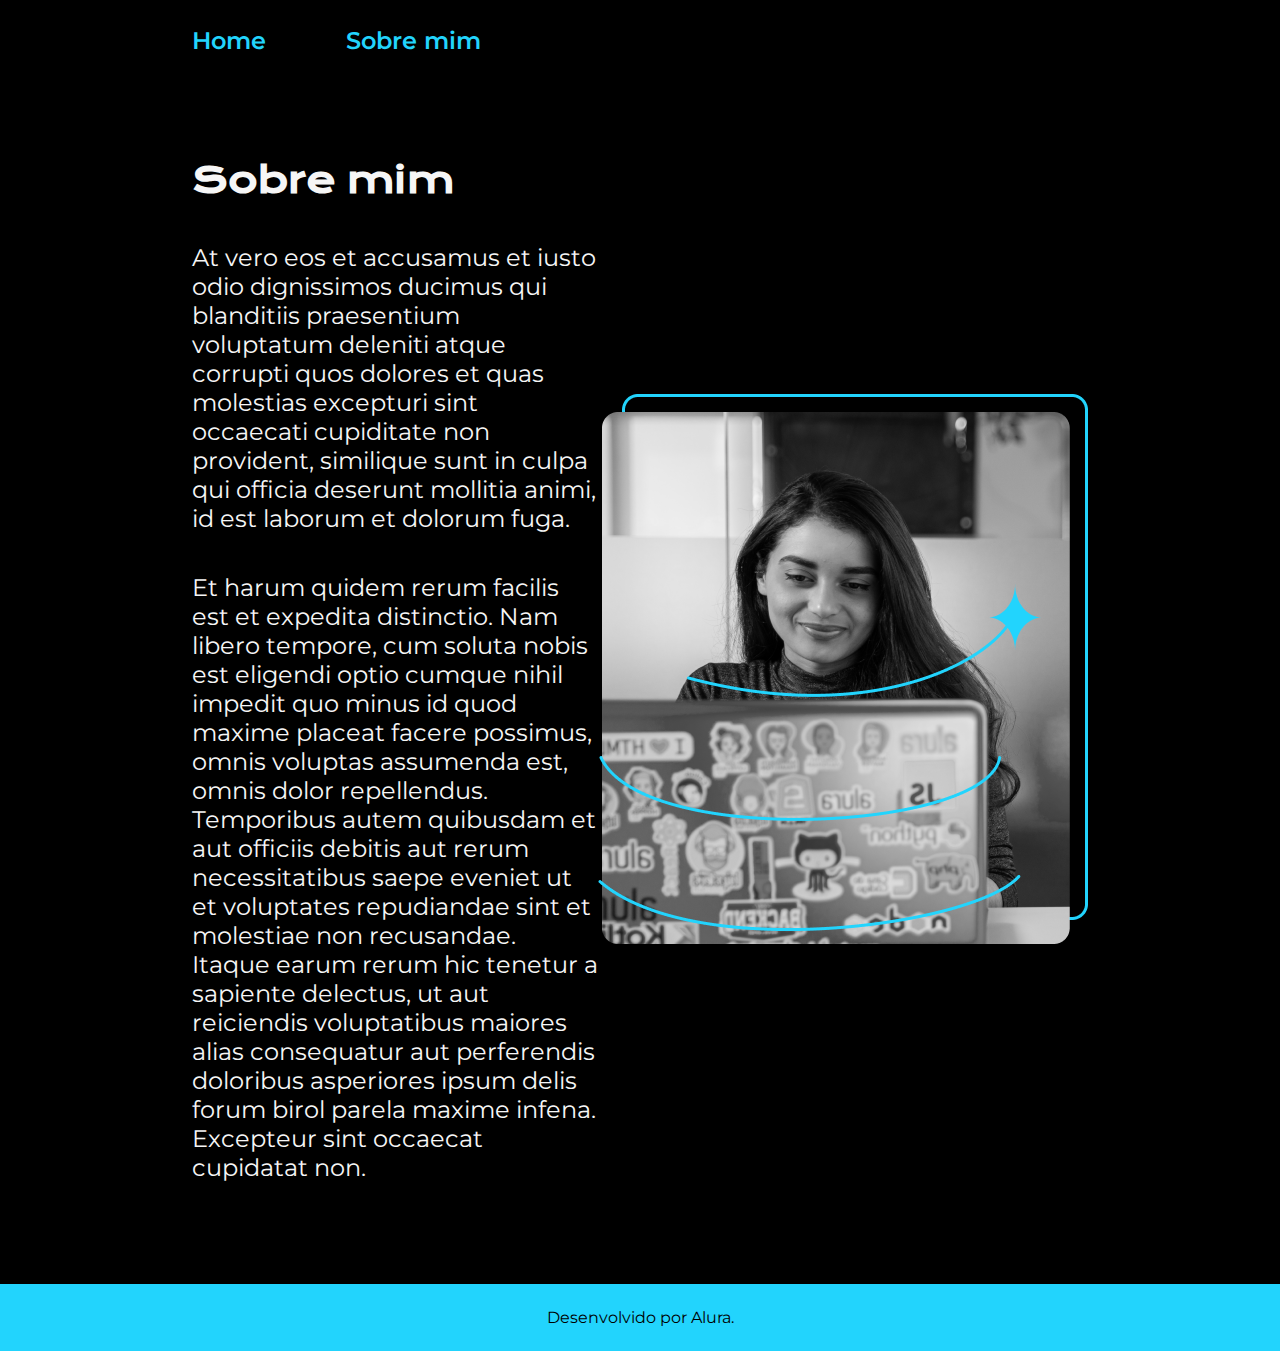
==== about.html @ ad11fc0b "Cabeçalho, footer e variáveis CSS" ====
<!DOCTYPE html>
<html>
    <head>
        <meta charset="UTF-8">
        <meta http-equiv="X-UA-Compatible" content="IE=edge">
        <meta name="viewport" content="width=device-width, initial-scale=1.0">
        <meta name="description" content="This is my portfolio website.">
        <meta name="keywords" content="portfolio, web development, projects">
        <link rel="stylesheet" href="styles/style.css">
        <title>Portfolio</title>
    </head>
    <body>
        <header class="cabecalho">
            <nav class="cabecalho__menu">
                <a class="cabecalho__menu__link" href="index.html">Home</a>
                <a class="cabecalho__menu__link" href="about.html">Sobre mim</a>
            </nav>
        </header>
        <main class="apresentacao">
            <section class="apresentacao__conteudo">
                <h2 class="apresentacao__conteudo__titulo">Sobre mim</h2>
                <p class="apresentacao__conteudo__texto">At vero eos et accusamus et iusto odio dignissimos ducimus qui blanditiis praesentium voluptatum deleniti atque corrupti
                quos dolores et quas molestias excepturi sint occaecati cupiditate non provident, similique sunt in culpa qui officia
                deserunt mollitia animi, id est laborum et dolorum fuga.</p>
                <p class="apresentacao__conteudo__texto">
                    Et harum quidem rerum facilis est et expedita distinctio. Nam libero tempore, cum soluta nobis est eligendi optio cumque
                    nihil impedit quo minus id quod maxime placeat facere possimus, omnis voluptas assumenda est, omnis dolor repellendus.
                    Temporibus autem quibusdam et aut officiis debitis aut rerum necessitatibus saepe eveniet ut et voluptates repudiandae
                    sint et molestiae non recusandae. Itaque earum rerum hic tenetur a sapiente delectus, ut aut reiciendis voluptatibus
                    maiores alias consequatur aut perferendis doloribus asperiores ipsum delis forum birol parela maxime infena. Excepteur
                    sint occaecat cupidatat non.
                </p>
            </section>
            <img src="assets/Imagem.png" alt="Foto da Joana Santos programando">
        </main>
        <footer>
            <p class="rodape">Desenvolvido por Alura.</p>
        </footer>
    </body>
</html>
---- styles/style.css ----
@import url('https://fonts.googleapis.com/css2?family=Krona+One&display=swap');
@import url('https://fonts.googleapis.com/css2?family=Krona+One&family=Montserrat&display=swap');

* {
    margin: 0;
    padding: 0;
}

:root{
    --cor-principal: #000;
    --cor-segundaria: #f6f6f6;
    --cor-terciaria: #22D4FD;
    --cor-hover: #077f9a;
}

/* box-sizing: Ajuda a manter o elemento filho dentro do pai */
body{
    box-sizing: border-box;
    background-color: var(--cor-principal);
    color: var(--cor-segundaria)
}


.cabecalho{
    padding: 2% 0% 0% 15%;
}

.cabecalho__menu{
    display: flex;
    gap: 80px;

}

.cabecalho__menu__link{
    color: var(--cor-terciaria);
    font-family: 'Montserrat', sans-serif;
    font-size: 24px;
    font-weight: 600;
    text-decoration: none;
}

.cabecalho__menu__link:hover{
    color: var(--cor-hover);
    transition: 0.5s;
}

.titulo-destaque{
    color: var(--cor-terciaria);
}

.apresentacao{
    padding: 8% 15%;
    display: flex;
    align-items: center;
    justify-content: space-between;
}

.apresentacao__conteudo{
    width: 615px;
    display: flex;
    flex-direction: column;
    gap: 40px;
}

.apresentacao__conteudo__titulo{
    font-family: 'Krona One', sans-serif;
    font-size: 36px;
}

.apresentacao__conteudo__texto{
    font-size: 24px;
    font-family: 'Montserrat', sans-serif;
}

.apresentacao__conteudo__links{
    display: flex;
    flex-direction: column;
    justify-content: space-between;
    align-items: center;
    gap: 32px;
}

.apresentacao__conteudo__links__subtitulo{
    font-family: 'Krona One', sans-serif;
    font-size: 24px;
}

.apresentacao__conteudo_links__item{
    display: flex;
    flex-direction: row;
    align-items: flex-end;
    gap: 0 16px;
}

.apresentacao__conteudo__links__link{
    display: flex;
    justify-content: center;
    gap: 16px;
    align-items: center;
    color: var(--cor-segundaria);
    width: 280px;
    text-align: center;
    border-radius: 16px;
    border: 2px solid var(--cor-terciaria);
    font-size: 24px;
    font-weight: 600;
    padding: 21.5px 0;
    font-family: 'Montserrat', sans-serif;
    text-decoration: none;
}

.apresentacao__conteudo__links__link:hover{
    background-color: var(--cor-hover);
    transition: 0.5s;
}

.rodape{
    text-align: center;
    padding: 24px 0;
    font-family: 'Montserrat', sans-serif;
    color: var(--cor-principal);
    background-color: var(--cor-terciaria);
}
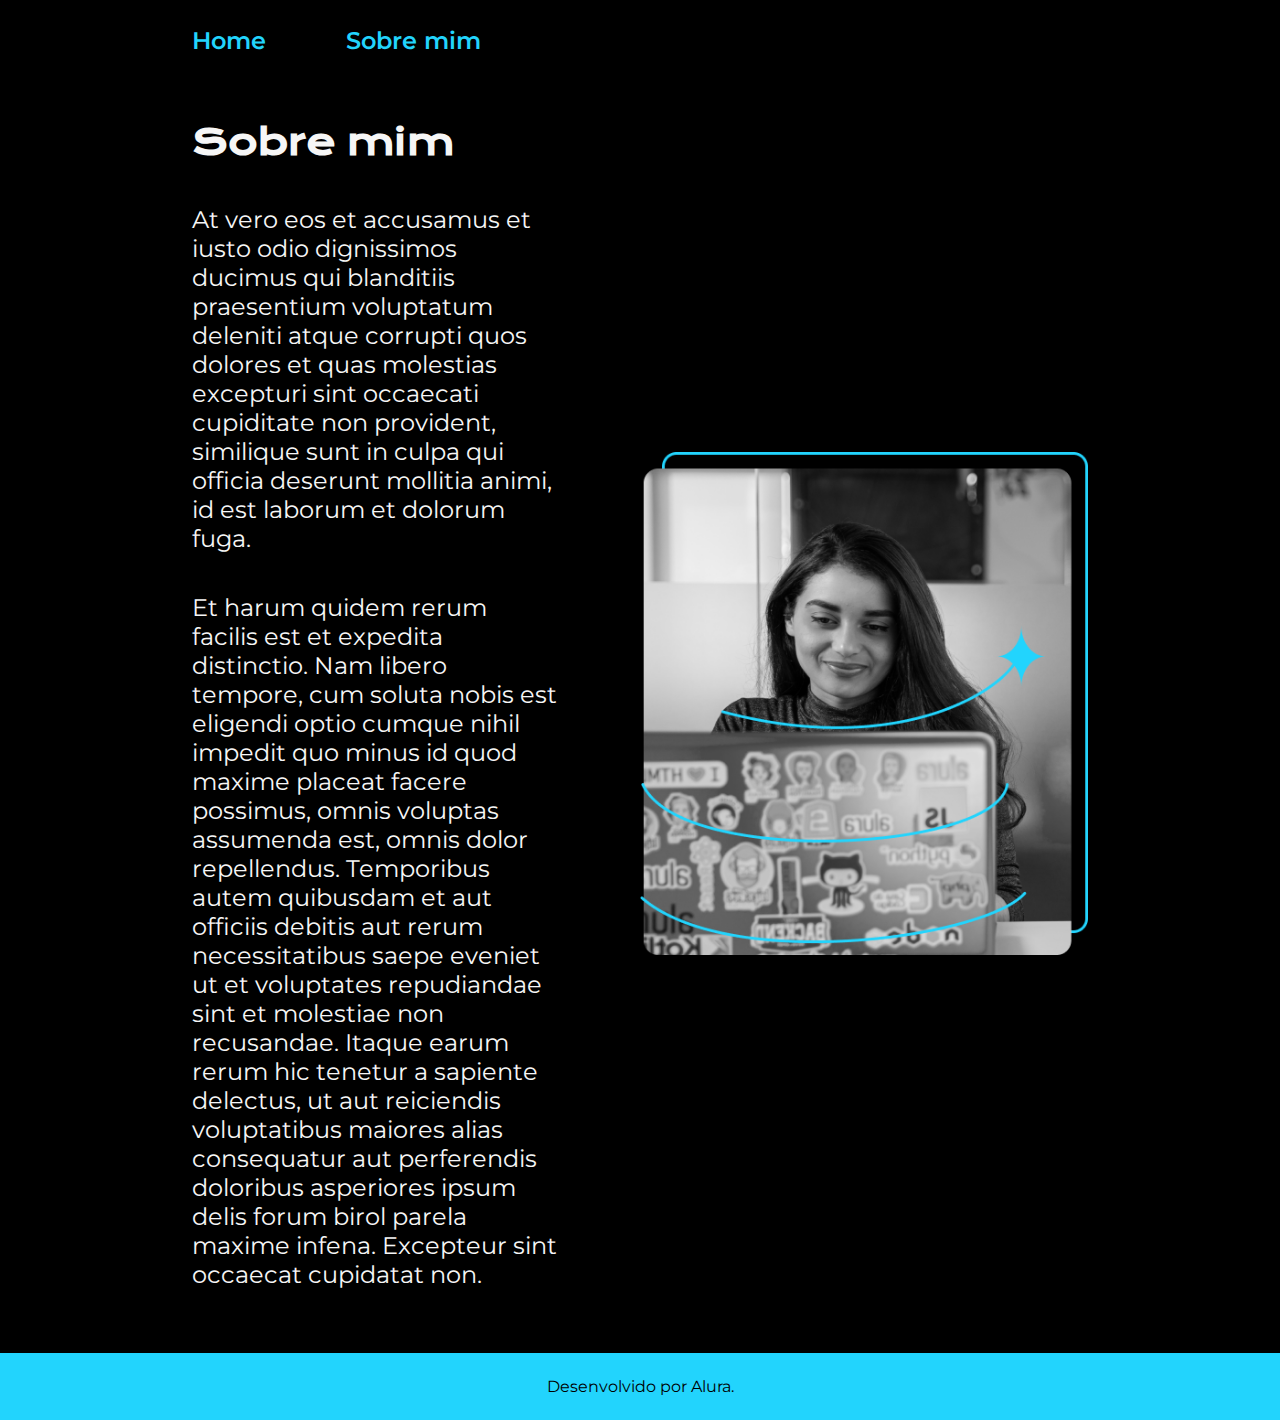
==== commit 1f58e042: "trabalhando com responsividade" ====
--- a/about.html
+++ b/about.html
@@ -31,7 +31,7 @@
                     sint occaecat cupidatat non.
                 </p>
             </section>
-            <img src="assets/Imagem.png" alt="Foto da Joana Santos programando">
+            <img class="apresentacao__imagem" src="assets/Imagem.png" alt="Foto da Joana Santos programando">
         </main>
         <footer>
             <p class="rodape">Desenvolvido por Alura.</p>
--- a/styles/style.css
+++ b/styles/style.css
@@ -11,6 +11,9 @@
     --cor-segundaria: #f6f6f6;
     --cor-terciaria: #22D4FD;
     --cor-hover: #077f9a;
+
+    --fonte-primaria: 'Krona One', sans-serif;
+    --fonte-secundaria: 'Montserrat', sans-serif;
 }
 
 /* box-sizing: Ajuda a manter o elemento filho dentro do pai */
@@ -33,8 +36,8 @@
 
 .cabecalho__menu__link{
     color: var(--cor-terciaria);
-    font-family: 'Montserrat', sans-serif;
-    font-size: 24px;
+    font-family: var(--fonte-secundaria);
+    font-size: 1.5rem;
     font-weight: 600;
     text-decoration: none;
 }
@@ -44,32 +47,33 @@
     transition: 0.5s;
 }
 
-.titulo-destaque{
-    color: var(--cor-terciaria);
-}
-
 .apresentacao{
-    padding: 8% 15%;
+    padding: 5% 15%;
     display: flex;
     align-items: center;
     justify-content: space-between;
+    gap: 82px;
 }
 
 .apresentacao__conteudo{
-    width: 615px;
+    width: 50%;
     display: flex;
     flex-direction: column;
     gap: 40px;
 }
 
 .apresentacao__conteudo__titulo{
-    font-family: 'Krona One', sans-serif;
-    font-size: 36px;
+    font-family: var(--fonte-primaria);
+    font-size: 2.25rem;
+}
+
+.titulo-destaque {
+    color: var(--cor-terciaria);
 }
 
 .apresentacao__conteudo__texto{
-    font-size: 24px;
-    font-family: 'Montserrat', sans-serif;
+    font-size: 1.5rem;
+    font-family: var(--fonte-secundaria);
 }
 
 .apresentacao__conteudo__links{
@@ -81,8 +85,8 @@
 }
 
 .apresentacao__conteudo__links__subtitulo{
-    font-family: 'Krona One', sans-serif;
-    font-size: 24px;
+    font-family: var(--fonte-primaria);
+    font-size: 1.5rem;
 }
 
 .apresentacao__conteudo_links__item{
@@ -92,32 +96,71 @@
     gap: 0 16px;
 }
 
-.apresentacao__conteudo__links__link{
+.apresentacao__conteudo__links__navegacao{
     display: flex;
     justify-content: center;
     gap: 16px;
     align-items: center;
     color: var(--cor-segundaria);
-    width: 280px;
+    width: 50%;
     text-align: center;
     border-radius: 16px;
     border: 2px solid var(--cor-terciaria);
-    font-size: 24px;
+    font-size: 1.5rem;
     font-weight: 600;
     padding: 21.5px 0;
-    font-family: 'Montserrat', sans-serif;
+    font-family: var(--fonte-secundaria);
     text-decoration: none;
 }
 
-.apresentacao__conteudo__links__link:hover{
+.apresentacao__conteudo__links__navegacao:hover{
     background-color: var(--cor-hover);
     transition: 0.5s;
+}
+
+.apresentacao__imagem{
+    width: 50%;
 }
 
 .rodape{
     text-align: center;
     padding: 24px 0;
-    font-family: 'Montserrat', sans-serif;
+    font-family: var(--fonte-secundaria);
     color: var(--cor-principal);
     background-color: var(--cor-terciaria);
+}
+
+@media (max-width: 1200px) {
+    .cabecalho{
+         padding: 10%;  
+    }
+    .cabecalho__menu{
+        justify-content: center;
+    }
+    .apresentacao{
+        flex-direction: column-reverse;
+        padding: 5%;
+    }
+    .apresentacao__conteudo{
+        width: auto;
+    }
+}
+
+@media (max-width: 1200px) {
+    .cabecalho {
+        padding: 10%;
+    }
+
+    .cabecalho__menu {
+        justify-content: center;
+    }
+
+    .apresentacao {
+        flex-direction: column-reverse;
+        padding: 5%;
+    }
+
+    .apresentacao__conteudo {
+        width: auto;
+    }
 }